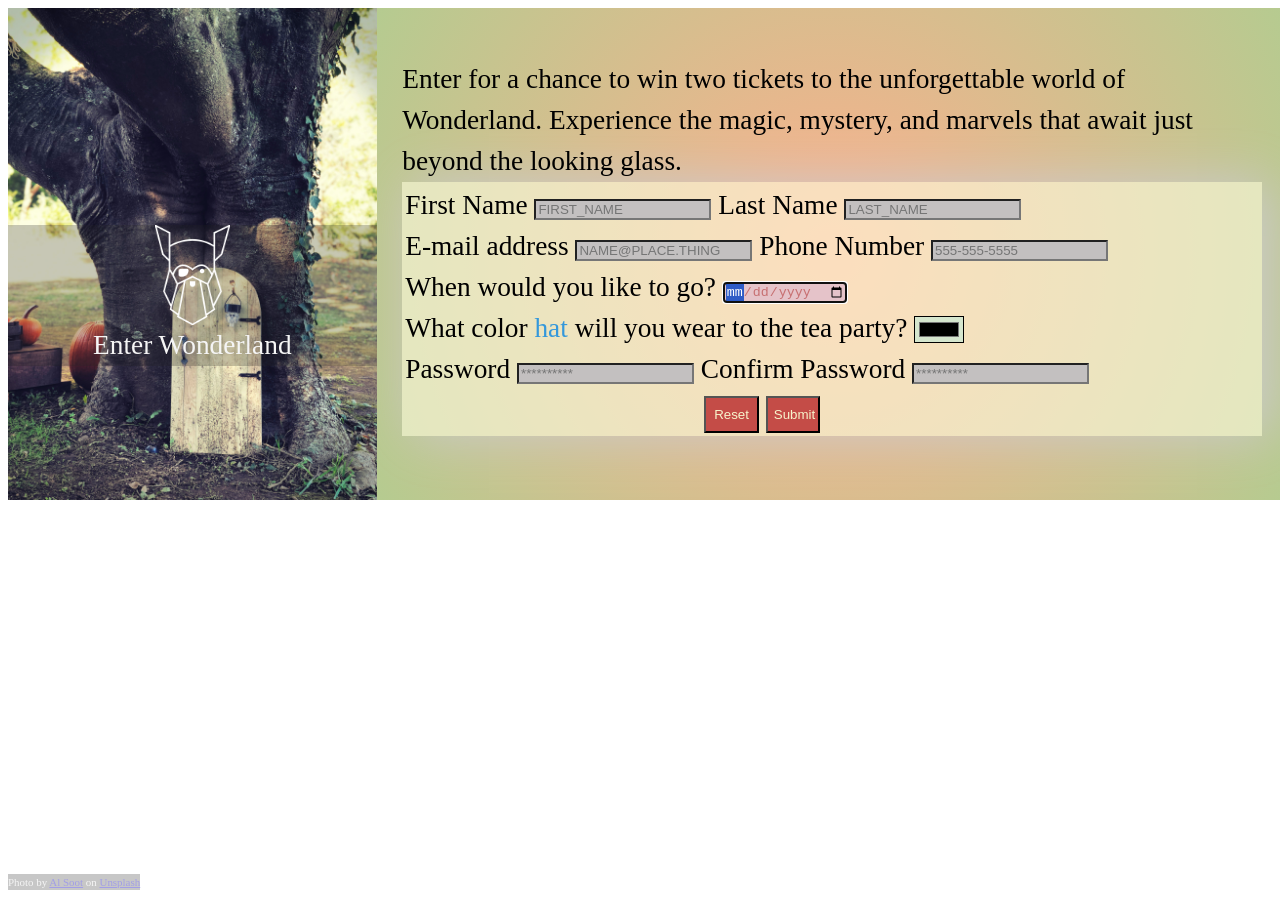
==== index.html @ 759d77df "Over halfway done" ====
<!DOCTYPE html>
<html>
    <head>
        <meta charset="utf-8">
        <meta http-equiv="X-UA-Compatible" content="IE=edge">
        <title>Sign Up</title>
        <meta name="description" content="">
        <meta name="viewport" content="width=device-width, initial-scale=1">
        <link rel="stylesheet" href="style.css">
            <link rel="stylesheet" media="screen" href="https://fontlibrary.org//face/recurso-sans" type="text/css"/> 
    </head>
    <body>
        <div class="page">
            <div class="heading">            
                <img id="tree" src="images/al-soot-eIiY8uk3GxI-unsplash.jpg" alt="Image of a tree with a door on it."><div id="credit">Photo by <a href="https://unsplash.com/@anspchee?utm_content=creditCopyText&utm_medium=referral&utm_source=unsplash">Al Soot</a> on <a href="https://unsplash.com/photos/a-tree-with-a-door-in-the-trunk-of-it-eIiY8uk3GxI?utm_content=creditCopyText&utm_medium=referral&utm_source=unsplash">Unsplash</a>
                </div></img>
                <div id="logo"><img src="images/odin-lined.png"><span>Enter Wonderland</span></div>
                
            </div>
            <!-- FORM -->
            <div class="form">
                <p id="info">Enter for a chance to win two tickets to the unforgettable world of Wonderland. Experience the magic, mystery, and marvels that await just beyond the looking glass.</p>
                <form name="sweepstakes" id="sweepstakes" action="">
                    <p>
                        <label for="first-name">First Name</label>
                        <input type="text" id="first-name" placeholder="FIRST_NAME" required>
                        <label for="last-name">Last Name</label>
                        <input type="text" id="last-name" placeholder="LAST_NAME" required>
                    </p>
                    <p>
                        <label for="email">E-mail address</label>
                        <input type="email" id="email" placeholder="NAME@PLACE.THING" required>
                        <label for="phone">Phone Number</label>
                        <input type="tel" id="phone" placeholder="555-555-5555">
                    </p>
                    <p>
                        <label for="date">When would you like to go?</label>
                        <input type="date" id="date" placeholder="07/04/1862" onfocus="(this.type='date')" onblur="(this.type='text')" required autofocus>
                    </p>
                    <p>
                        <label for="color">What color <span id="hat">hat</span> will you wear to the tea party?</label>
                        <input type="color" id="colorPicker"></input>
                    </p>
                    <p>
                        <label for="password">Password</label>
                        <input type="password" id="password" placeholder="**********" required>
                        <label for="cpassword">Confirm Password</label>
                        <input type="password" id="cpassword" placeholder="**********" required>
                    </p>
                    <p id="buttons">
                        <button type="reset" value="reset">Reset</button>
                        <button type="submit" value="Submit">Submit</button>
                    </p>
                </form>
            </div>
        </div>
        
        <script src="script.js" async defer></script>
        
    </body>
</html>
---- style.css ----
@import "modern-normalize";

:root {
  line-height: 1.5;
  box-sizing: border-box;
  --svg-color: #3498db;
}

html {
  font-size: clamp(1rem, 0.75rem + 1.2vw, 2rem);
}

h1, h2, h3, h4, h5, figure, p, ol, ul {
  margin: 0;
}

ol[role="list"], ul[role="list"] {
  list-style: none;
  padding-inline: 0;
}

h1, h2, h3, h4, h5 {
  font-size: inherit;
  font-weight: inherit;
}

img {
  display: block;
  max-inline-size: 100%;
}

/* End template */

.page {
  display: flex;
  flex-direction: row;
  flex-wrap: nowrap;
  justify-content: center;
  align-items: stretch;
  gap: 1;
  width: 100vw;
}

div .heading {
  flex-basis: 30vw;
  max-height: 100vh;
}

div .form {
  flex-basis: 70vw;
  background: #F9B08C;
  background: radial-gradient(circle, rgba(249, 176, 140, 1) 4%, rgba(181, 203, 144, 1) 100%);
  padding: 2vw;
}

#info {
  padding-top: 25px;
}

form {
  box-shadow: 10px 0 50px #cacbcc;
  background-color: #fdfddf99;
  width: auto;
  padding: 3px;
}

#tree {
  height: clamp(400px, 100%, 800px);
}

img[src="images/odin-lined.png"] {
  height: 100px;
}

#logo {
  font-size: 1rem;
  font-family: 'RecursoSansRegular';
  position: absolute;
  top: 25vh;
  background: #22222240;
  color: whitesmoke;
  align-content: center;
  width: 28.8vw;
  max-width: 28.8vw;
  display: flex;
  flex-direction: column;
  align-items: center;
}

#credit {
  font-size: .4rem;
  background: #22222240;
  color: whitesmoke;
  position: absolute;
  bottom: 10px;
}

#hat {
  color: var(--svg-color);
  transition: fill 0.3s ease;
}

input:valid {
  background-color: #d5e6ce;
  color: #6ac57d;
}

input:invalid {
  background-color: #e5c3c9;
  color: #c77072;
}

input:placeholder-shown {
  color: black;
  background-color: #c3c0c0;
}

#buttons {
  margin-left: 35%;
}

button {
  background-color: #c44c47;
  color: #f7f4cc;
  height: 1.35rem;
  width: 2rem;
}

a {
  color: #a29ee6;
}

a:visited {
  color: #aed8e6;
}
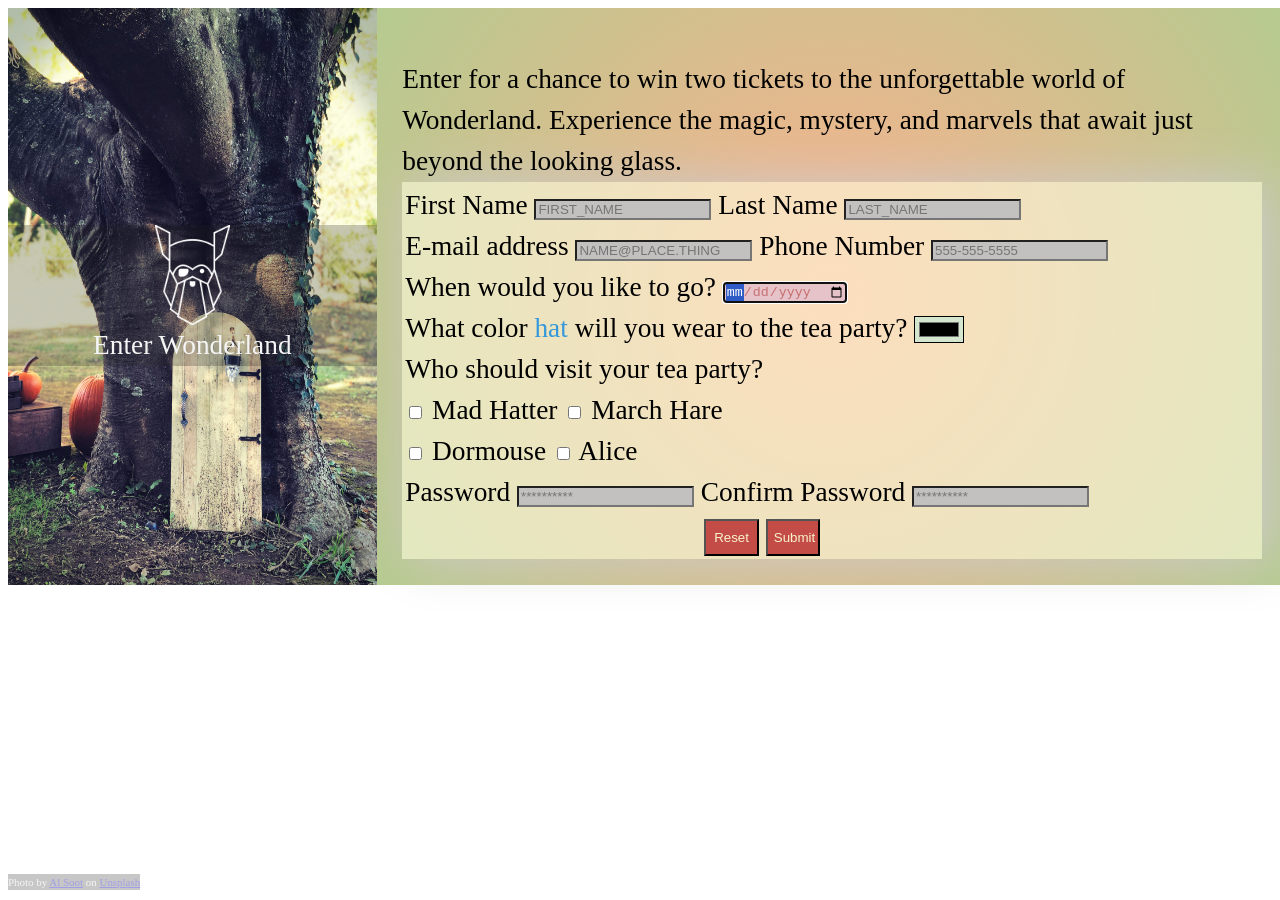
==== commit 86890836: "Ready for feedback" ====
--- a/index.html
+++ b/index.html
@@ -42,6 +42,17 @@
                         <input type="color" id="colorPicker"></input>
                     </p>
                     <p>
+                        <h3>Who should visit your tea party?</h3>
+                        <input type="checkbox" id="patron1" name="patron1" value="Hatter">
+                        <label for="patron1">Mad Hatter</label>
+                        <input type="checkbox" id="patron2" name="patron2" value="Hare">
+                        <label for="patron2">March Hare</label><br>
+                        <input type="checkbox" id="patron3" name="patron3" value="Dormouse">
+                        <label for="patron3">Dormouse</label>
+                        <input type="checkbox" id="patron4" name="patron4" value="Alice">
+                        <label for="patron4">Alice</label>
+                    </p>
+                    <p>
                         <label for="password">Password</label>
                         <input type="password" id="password" placeholder="**********" required>
                         <label for="cpassword">Confirm Password</label>
